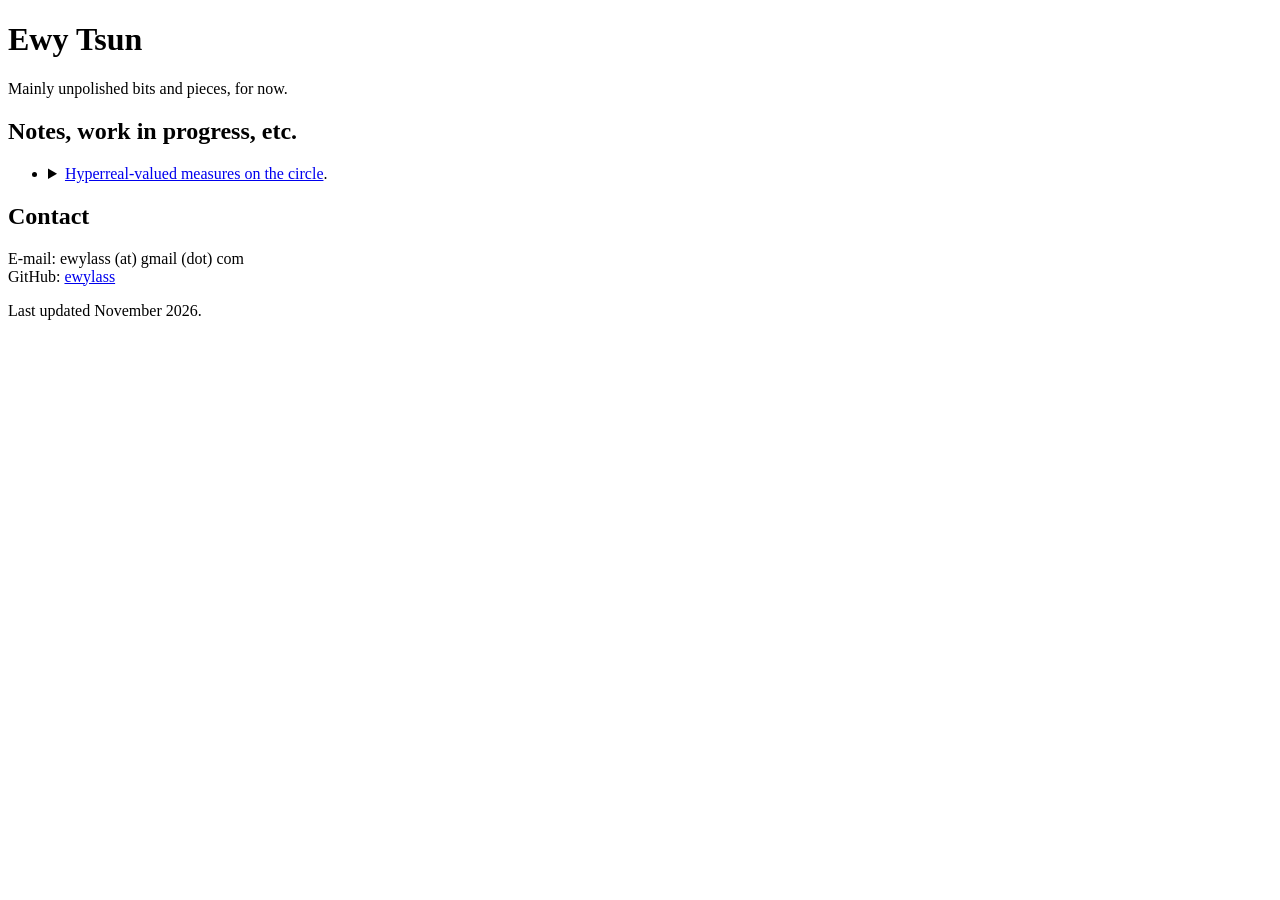
==== blog/index.html @ 83fe1a57 "Add files via upload Added blog" ====
<!doctype html>
<html lang="en">
<head>
  <meta charset="utf-8">
  <meta name="viewport" content="width=device-width, initial-scale=1">
  <title>Ewy Tsun</title>
  <meta name="description" content="Ewy Tsun's homepage.">
  <link rel="stylesheet" href="style.css">
</head>
<body>
<main>

  <header class="masthead">
    <h1>Ewy Tsun</h1>
  </header>
  <p>
    Mainly unpolished bits and pieces, for now.
  </p>

  <!-- ============ BITS AND BOBS ============ -->
  <section id="misc">
  <h2>Notes, work in progress, etc.</h2>
  <ul class="entries">
    <li>
      <details class="abstract">
        <summary><a href="notes/hyperreal_valued_measures_on_the_circle.pdf">Hyperreal-valued measures on the circle</a>.</summary>
        <p class="blurb">
          In this note we give a simple proof of a theorem of Bernstein and Wattenberg on uniform, almost translation-invariant probability measures.
        </p>
      </details>
    </li>
  </ul>
  </section>

  <!-- ============ CONTACT ============ -->
  <section id="contact">
    <h2>Contact</h2>
    <p class="contact">
      E-mail: ewylass (at) gmail (dot) com<br>
      GitHub: <a href="https://github.com/ewylass">ewylass</a>
    </p>
  </section>

  <footer>Last updated November 2026.</footer>

</main>
</body>
</html>
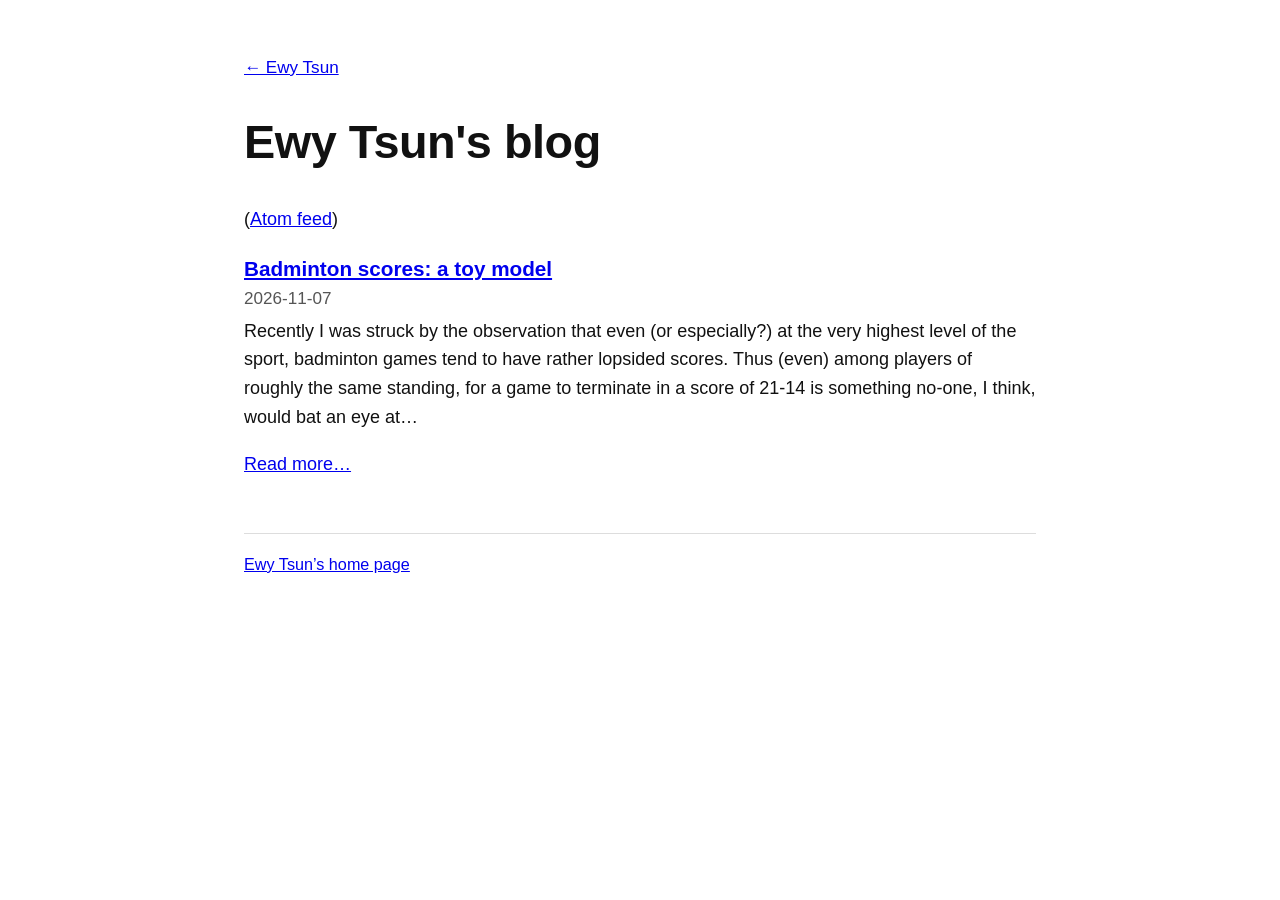
==== commit 8a0e52da: "Add files via upload" ====
--- a/blog/index.html
+++ b/blog/index.html
@@ -3,45 +3,31 @@
 <head>
   <meta charset="utf-8">
   <meta name="viewport" content="width=device-width, initial-scale=1">
-  <title>Ewy Tsun</title>
-  <meta name="description" content="Ewy Tsun's homepage.">
-  <link rel="stylesheet" href="style.css">
+  <title>Ewy Tsun's blog</title>
+  <link rel="stylesheet" href="../style.css">
+  <link rel="alternate" type="application/atom+xml" title="Ewy Tsun's blog" href="atom.xml">
 </head>
 <body>
 <main>
 
+  <p class="back"><a href="../index.html">&larr; Ewy Tsun</a></p>
+
   <header class="masthead">
-    <h1>Ewy Tsun</h1>
+    <h1><a href="index.html">Ewy Tsun's blog</a></h1>
   </header>
-  <p>
-    Mainly unpolished bits and pieces, for now.
-  </p>
 
-  <!-- ============ BITS AND BOBS ============ -->
-  <section id="misc">
-  <h2>Notes, work in progress, etc.</h2>
-  <ul class="entries">
-    <li>
-      <details class="abstract">
-        <summary><a href="notes/hyperreal_valued_measures_on_the_circle.pdf">Hyperreal-valued measures on the circle</a>.</summary>
-        <p class="blurb">
-          In this note we give a simple proof of a theorem of Bernstein and Wattenberg on uniform, almost translation-invariant probability measures.
-        </p>
-      </details>
-    </li>
-  </ul>
+  <p>(<a href="atom.xml">Atom feed</a>)</p>
+
+  <section id="posts">
+    <article class="note">
+      <h3><a href="posts/badminton_scores_toy_model.html">Badminton scores: a toy model</a></h3>
+      <div class="meta">2026-11-07</div>
+      <p class="blurb">Recently I was struck by the observation that even (or especially?) at the very highest level of the sport, badminton games tend to have rather lopsided scores. Thus (even) among players of roughly the same standing, for a game to terminate in a score of 21-14 is something no-one, I think, would bat an eye at&hellip;</p>
+      <p class="more"><a href="posts/badminton_scores_toy_model.html">Read more&hellip;</a></p>
+    </article>
   </section>
 
-  <!-- ============ CONTACT ============ -->
-  <section id="contact">
-    <h2>Contact</h2>
-    <p class="contact">
-      E-mail: ewylass (at) gmail (dot) com<br>
-      GitHub: <a href="https://github.com/ewylass">ewylass</a>
-    </p>
-  </section>
-
-  <footer>Last updated November 2026.</footer>
+  <footer><a href="../index.html">Ewy Tsun&rsquo;s home page</a></footer>
 
 </main>
 </body>
--- a/style.css
+++ b/style.css
@@ -0,0 +1,168 @@
+/* Plain academic style: one column, system sans-serif, classic blue links. */
+
+:root {
+  --text: #111;
+  --muted: #555;
+  --bg: #fff;
+  --link: #0000ee;
+  --rule: #ddd;
+  color-scheme: light;   /* always light, whatever the visitor's system setting */
+}
+
+html { font-size: 112.5%; }   /* 18px base */
+
+body {
+  margin: 0;
+  background: var(--bg);
+  color: var(--text);
+  font-family: -apple-system, BlinkMacSystemFont, "Segoe UI", "Helvetica Neue", Arial, sans-serif;
+  line-height: 1.6;
+  -webkit-text-size-adjust: 100%;
+}
+
+main {
+  max-width: 44rem;
+  margin: 0 auto;
+  padding: 3rem 1rem 4rem;
+}
+
+a, a:visited { color: var(--link); }
+a:hover { text-decoration-thickness: 2px; }
+
+h1 {
+  font-size: 2.6rem;
+  line-height: 1.1;
+  letter-spacing: -0.01em;
+  margin: 0;
+}
+h1 a { text-decoration: none; color: inherit; }
+
+h2 {
+  font-size: 1.35rem;
+  margin: 2.75rem 0 0.75rem;
+}
+
+h3 {
+  font-size: 1.15rem;
+  margin: 0;
+}
+
+.masthead {
+  display: flex;
+  align-items: center;
+  flex-wrap: wrap;
+  gap: 1rem 2.5rem;
+  margin-bottom: 2rem;
+}
+.masthead-figure {
+  max-height: 6.5rem;
+  max-width: 100%;
+}
+
+/* Lists of papers, drafts, handouts */
+.entries {
+  list-style: none;
+  padding: 0;
+  margin: 0;
+}
+.entries li { margin-bottom: 1.2rem; }
+
+.meta {
+  color: var(--muted);
+  font-size: 0.95rem;
+}
+.blurb { margin: 0.25rem 0 0; }
+
+/* Collapsible descriptions: the arrow before the title toggles the blurb */
+.abstract summary {
+  cursor: pointer;
+  padding-left: 1.2rem;
+  list-style: none;          /* hide the default triangle; drawn below instead */
+  position: relative;
+}
+.abstract summary::-webkit-details-marker { display: none; }   /* Safari */
+.abstract summary::before {
+  content: "\25B6";          /* ▶ */
+  position: absolute;
+  left: 0;
+  font-size: 0.7em;
+  top: 0.35em;
+  color: var(--link);
+  transition: transform 0.15s;
+}
+.abstract[open] summary::before { transform: rotate(90deg); }   /* ▼ when open */
+.abstract .blurb {
+  font-size: calc(1em - 1.5pt);
+  margin: 0.3rem 0 0 1.2rem;  /* indented to line up with the title */
+}
+
+/* Notes list */
+.note { margin-bottom: 1.75rem; }
+
+.contact { padding-left: 1.5rem; }
+
+footer {
+  margin-top: 3rem;
+  padding-top: 1rem;
+  border-top: 1px solid var(--rule);
+  color: var(--muted);
+  font-size: 0.9rem;
+}
+
+/* ---------- Individual note pages ---------- */
+
+.back { font-size: 0.95rem; margin: 0 0 2rem; }
+
+.post h1 { font-size: 2.1rem; }
+.post .meta { margin: 0.5rem 0 2rem; }
+
+.post h2 { font-size: 1.3rem; margin-top: 2.25rem; }
+
+.post blockquote {
+  margin: 1.25rem 0;
+  padding-left: 1rem;
+  border-left: 3px solid var(--rule);
+  color: var(--muted);
+}
+
+.post pre, .post code {
+  font-family: ui-monospace, SFMono-Regular, Menlo, Consolas, monospace;
+  font-size: 0.9em;
+}
+.post pre {
+  overflow-x: auto;
+  padding: 0.75rem 1rem;
+  border: 1px solid var(--rule);
+}
+
+/* Theorem-style blocks */
+.thm, .defn, .proof { margin: 1.25rem 0; }
+.thm > .label, .defn > .label { font-weight: 700; }
+.thm { font-style: italic; }
+.thm > .label { font-style: normal; }
+.proof > .label { font-style: italic; }
+.proof::after { content: "\220E"; float: right; }   /* end-of-proof square */
+
+/* Footnotes */
+.fn-ref, .fn-sep { font-size: 0.72em; line-height: 0; }
+.fn-ref a { text-decoration: none; padding: 0 0.1em; }
+.footnotes {
+  margin-top: 2.5rem;
+  padding-top: 1rem;
+  border-top: 1px solid var(--rule);
+  font-size: 0.9rem;
+}
+.footnotes ol { margin: 0; padding-left: 1.4rem; }
+.footnotes li { margin-bottom: 0.8em; }
+.footnotes li:last-child { margin-bottom: 0; }
+.fn-back { text-decoration: none; margin-left: 0.2em; }
+.footnotes li:target, .fn-ref:target { background: #fff3c4; }
+.fn-ref, .footnotes li { scroll-margin-top: 1.5rem; }
+
+/* Keep wide display maths from breaking the layout on phones */
+.katex-display { overflow-x: auto; overflow-y: hidden; padding: 0.25rem 0; }
+
+@media (max-width: 480px) {
+  h1 { font-size: 2.1rem; }
+  main { padding-top: 2rem; }
+}
